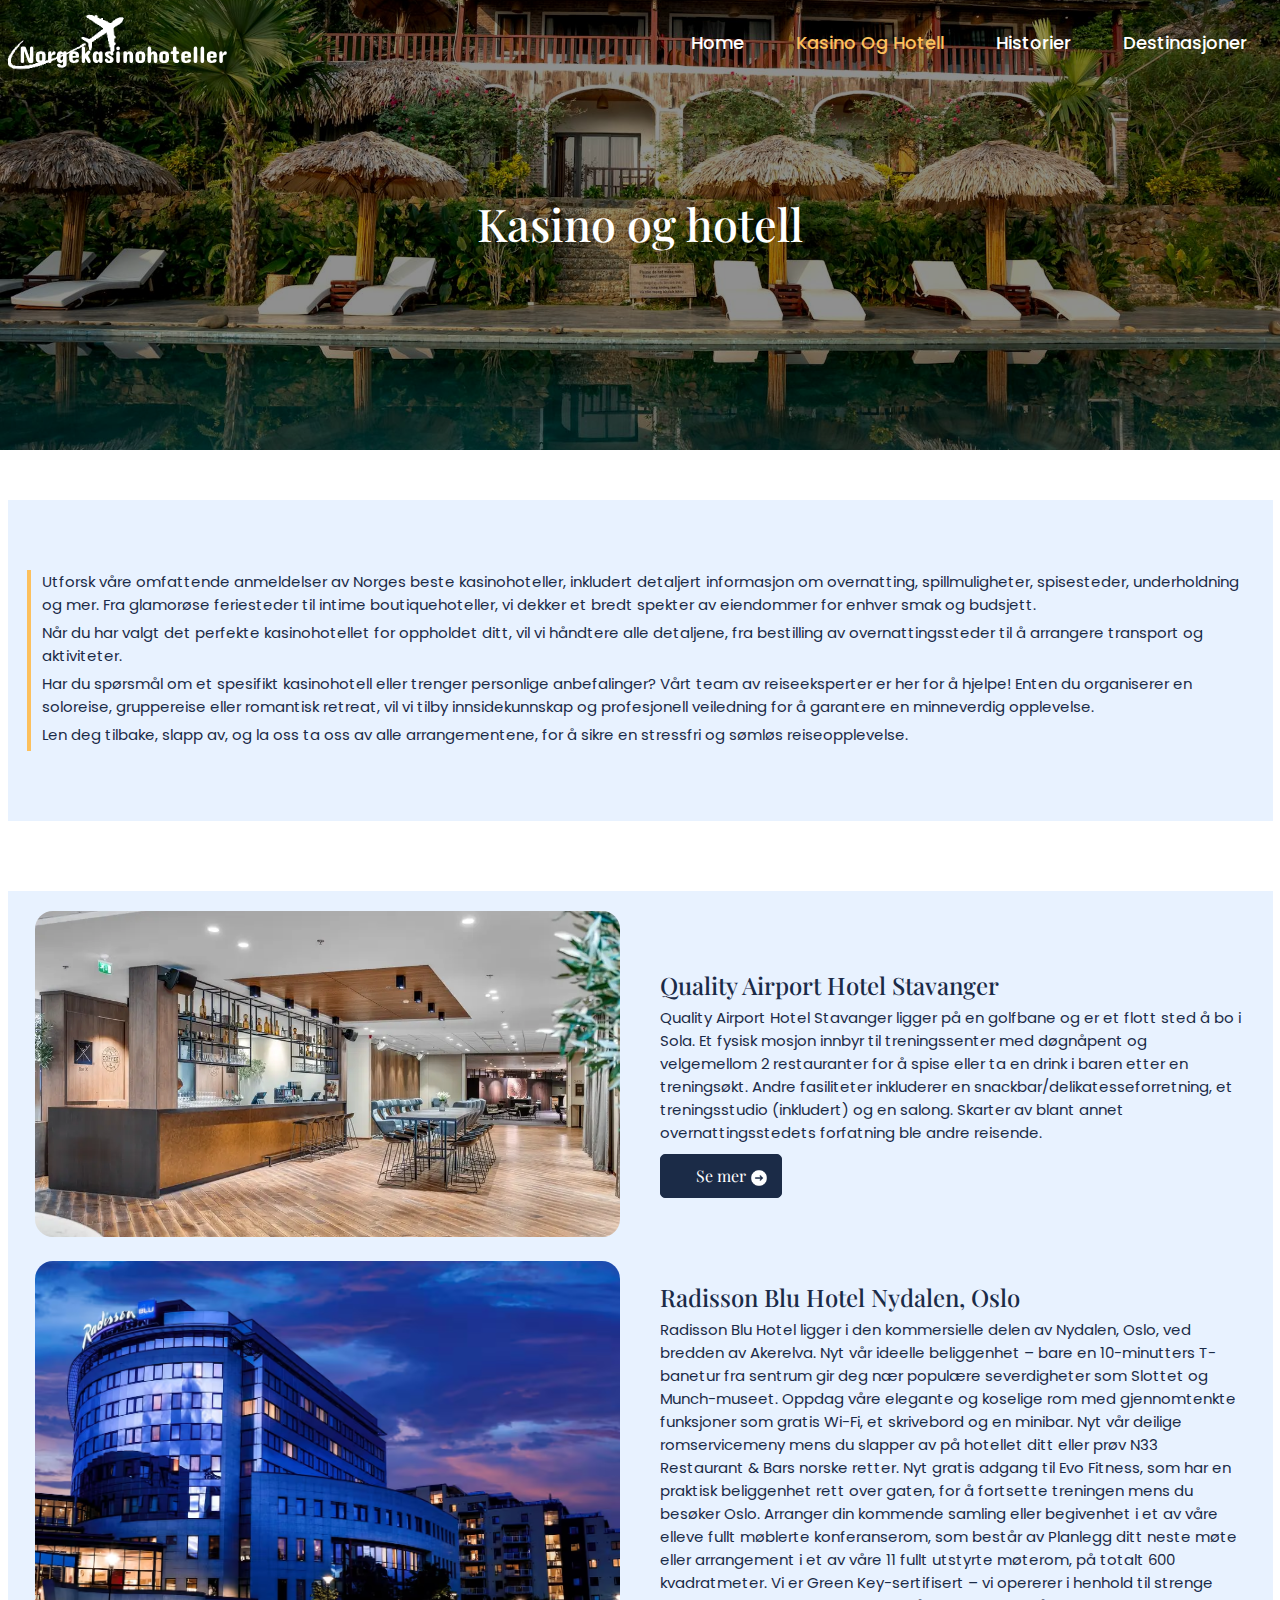
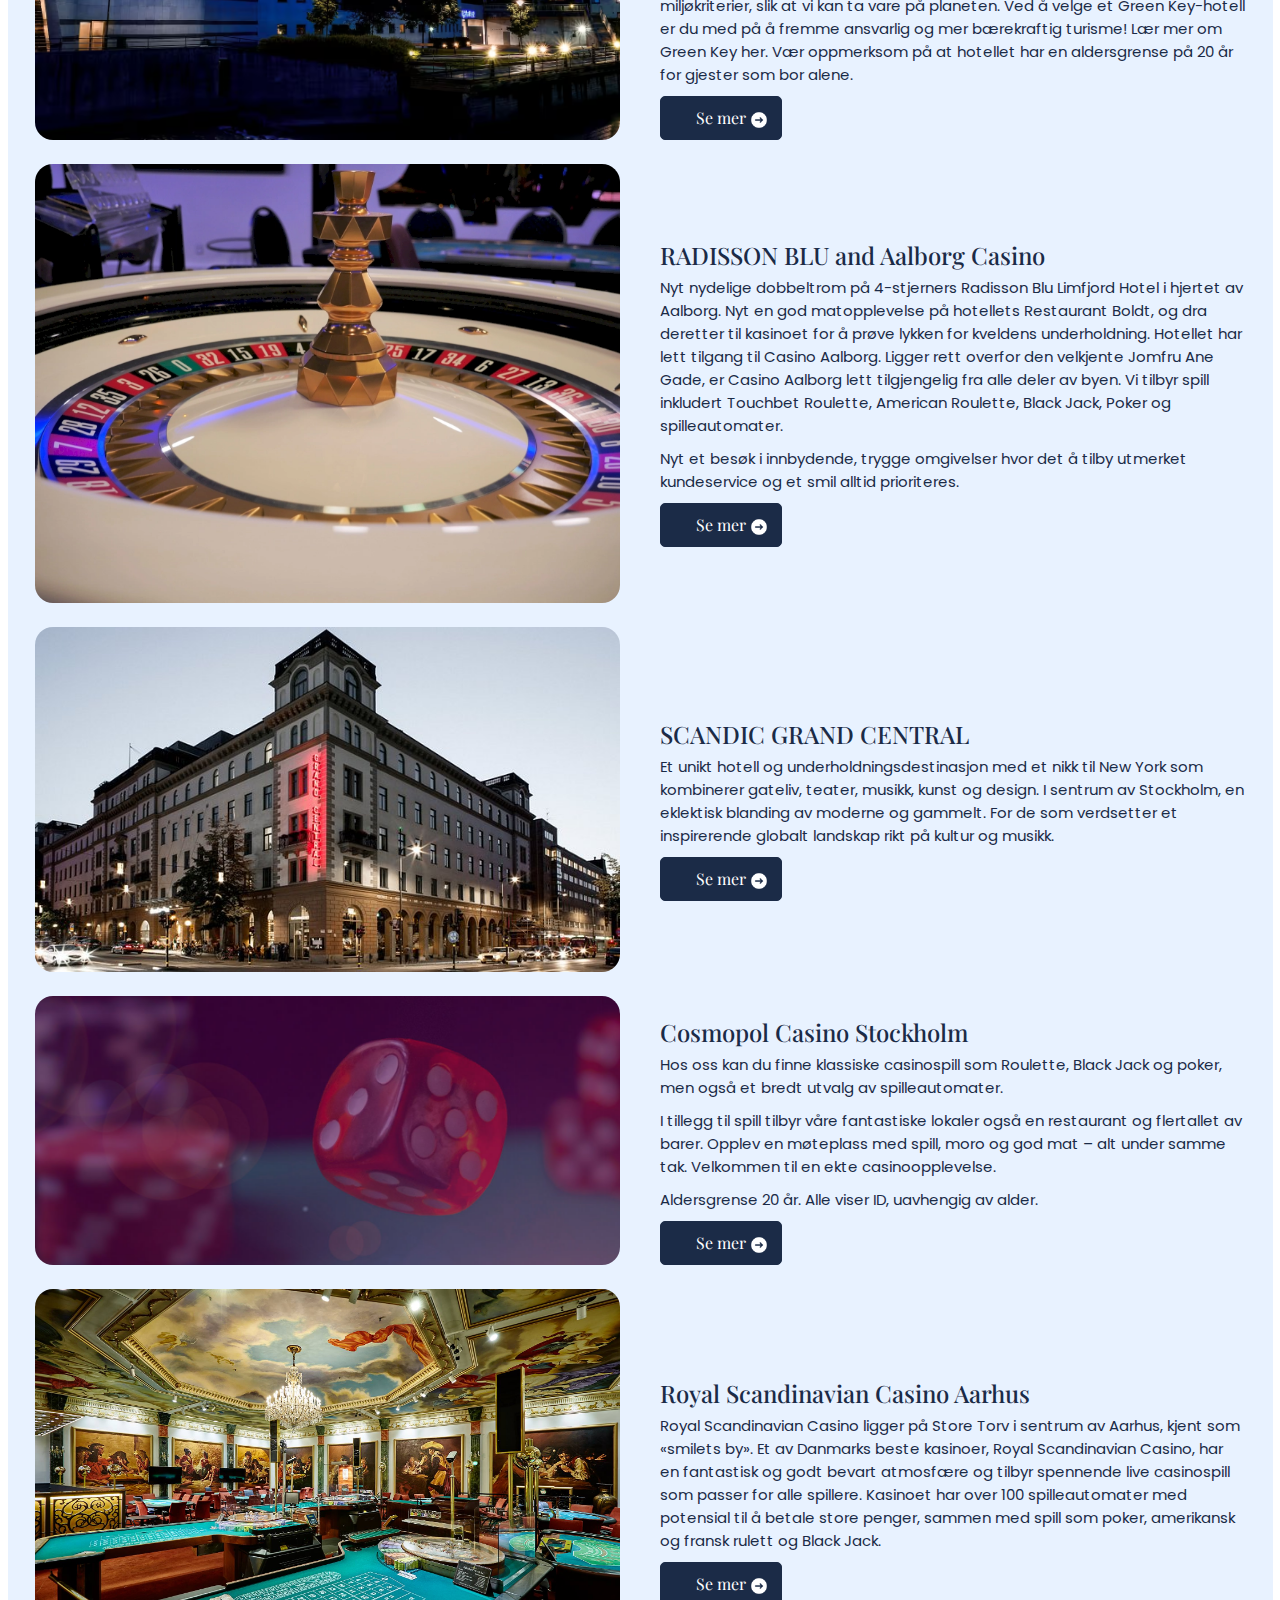
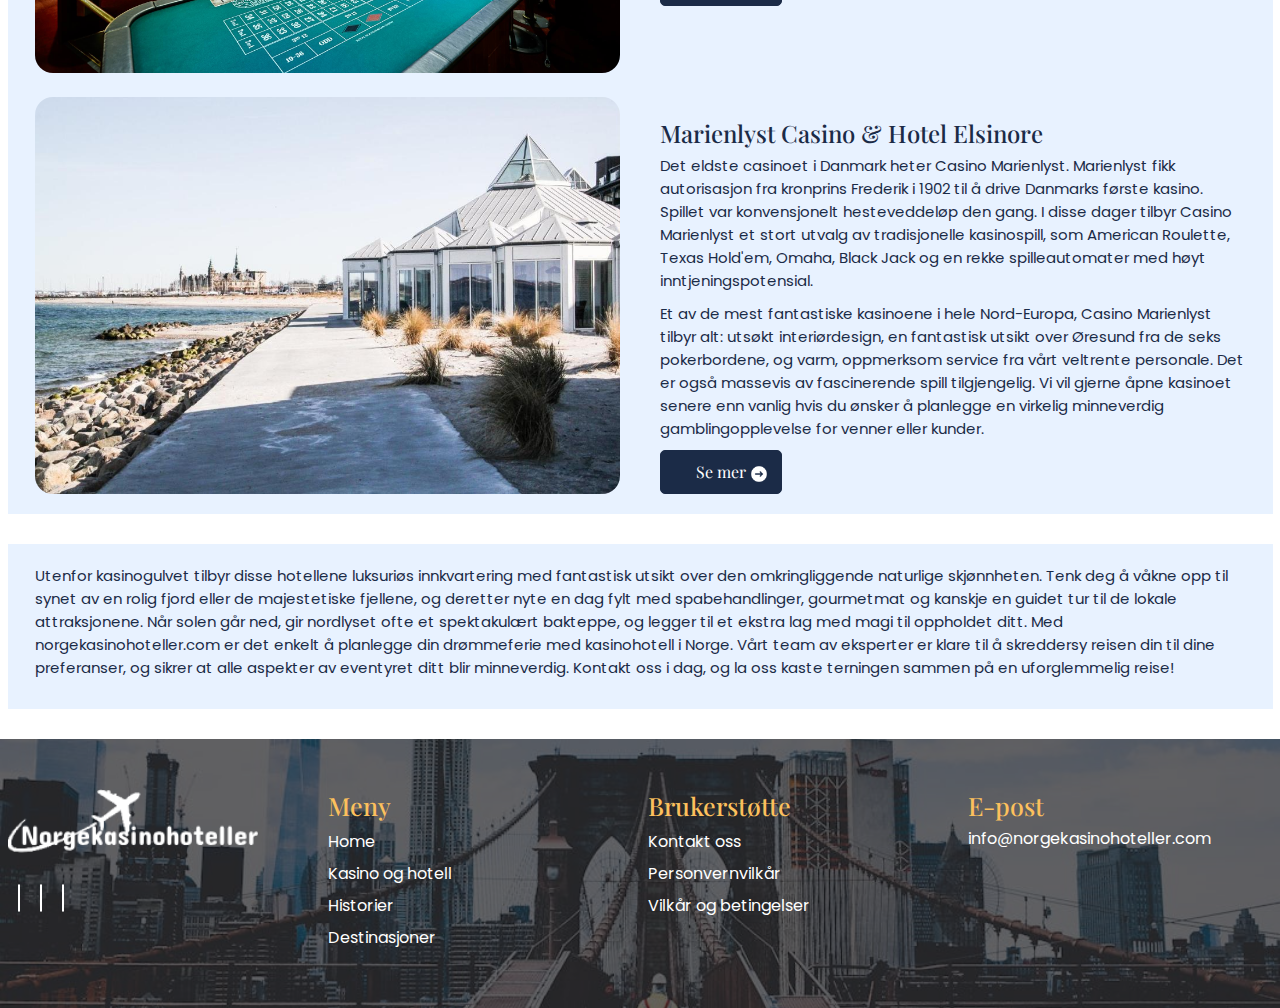
==== casino-hotel.html @ 8694ae45 "update" ====
<!doctype html>
<html lang="en">

<head>
  <meta charset="utf-8">
  <meta name="viewport" content="width=device-width, initial-scale=1">
  <link rel="stylesheet" href="https://cdnjs.cloudflare.com/ajax/libs/font-awesome/6.4.0/css/all.min.css"
    integrity="sha512-iecdLmaskl7CVkqkXNQ/ZH/XLlvWZOJyj7Yy7tcenmpD1ypASozpmT/E0iPtmFIB46ZmdtAc9eNBvH0H/ZpiBw=="
    crossorigin="anonymous" referrerpolicy="no-referrer" />
  <link href="https://fonts.googleapis.com/css2?family=Playfair+Display:ital,wght@0,400..900;1,400..900&display=swap"
    rel="stylesheet">
  <link rel="preconnect" href="https://fonts.gstatic.com" crossorigin>
  <link
    href="https://fonts.googleapis.com/css2?family=Poppins:ital,wght@0,100;0,200;0,300;0,400;0,500;0,600;0,700;0,800;0,900;1,100;1,200;1,300;1,400;1,500;1,600;1,700;1,800;1,900&display=swap"
    rel="stylesheet">
  <link rel="stylesheet" href="css/bootstrap.css">
  <link rel="stylesheet" href="css/style.css">
  <link rel="stylesheet" href="css/responsive.css">
  <link rel="icon" href="images/favicon.png" type="image/x-icon">
  <title>Kasino og hotell</title>
</head>

<body>
  <!-- site-header start -->
  <header class="site-header">
    <div class="container">

      <div class="site-logo">
        <a href="index.html"><img src="images/header-logo.png" alt="site-logo" class="desk-logo"></a>
        <a href="index.html"><img src="images/header-logo1.png" alt="header-logo1" class="sticklogo"></a>
      </div>

      <nav class="site-nav">
        <ul>
          <li><a href="index.html">Home</a></li>
          <li><a href="casino-hotel.html" class="menu active">Kasino og hotell</a></li>
          <li><a href="stories.html">Historier</a></li>
          <li><a href="destinations.html">Destinasjoner </a></li>
          <li class="closed-menu">
            <a href="#">×</a>
          </li>
        </ul>
      </nav>


      <div class="menu-toggle">
        <div class="bar-1"></div>
        <div class="bar-2"></div>
        <div class="bar-3"></div>
      </div>


    </div>
  </header>
  <!-- site header end -->

  <!-- site banner start -->
  <div class="casinohotel banner">
    <div class="container">
      <div class="row">
        <div class="col-12">
          <div class="bannertitle">
            <h1>Kasino og hotell</h1>
          </div>
        </div>
      </div>
    </div>
  </div>
  <!-- site banner end -->


  <!-- site hometext start -->
  <div class="hometext">
    <div class="container">
      <div class="row">
        <div class="col-12">
          <div class="hometext-shadow">
            <p>Utforsk våre omfattende anmeldelser av Norges beste kasinohoteller, inkludert detaljert informasjon om
              overnatting, spillmuligheter, spisesteder, underholdning og mer. Fra glamorøse feriesteder til intime
              boutiquehoteller, vi dekker et bredt spekter av eiendommer for enhver smak og budsjett. </p>
            <p class="py-2">Når du har valgt det perfekte kasinohotellet for oppholdet ditt, vil vi håndtere alle
              detaljene, fra bestilling av overnattingssteder til å arrangere transport og aktiviteter. </p>
            <p>Har du spørsmål om et spesifikt kasinohotell eller trenger personlige anbefalinger? Vårt team av
              reiseeksperter er her for å hjelpe! Enten du organiserer en soloreise, gruppereise eller romantisk
              retreat, vil vi tilby innsidekunnskap og profesjonell veiledning for å garantere en minneverdig
              opplevelse. </p>
            <p class="py-2">Len deg tilbake, slapp av, og la oss ta oss av alle arrangementene, for å sikre en stressfri
              og sømløs reiseopplevelse. </p>
          </div>
        </div>
      </div>
    </div>
  </div>
  <!-- site hometext end -->

  <!-- site casinohotel-card start -->
  <div class="casinohotel-main">
    <div class="container">
      <div class="row">
        <div class="col-lg-12 col-md-12 col-sm-12">
          <div class="casinohotel-card">
            <img src="images/casinohotelcard1.webp" alt="" class="img-fluid">
            <div class="casinohotel-inner">
              <h4>Quality Airport Hotel Stavanger</h4>
              <p>Quality Airport Hotel Stavanger ligger på en golfbane og er et flott sted å bo i Sola. Et fysisk mosjon
                innbyr til treningssenter med døgnåpent og velgemellom 2 restauranter for å spise eller ta en drink i
                baren etter en treningsøkt. Andre fasiliteter inkluderer en snackbar/delikatesseforretning, et
                treningsstudio (inkludert) og en salong. Skarter av blant annet overnattingsstedets forfatning ble andre
                reisende. </p>
              <div class="primary-btn">
                <a href="https://www.strawberry.no/hotell/norge/sola/quality-airport-hotel-stavanger/?utm_campaign=gmb-listin g&utm_medium=organic&utm_source=google "
                  target="_blank ">Se mer</a>
              </div>
            </div>

          </div>
        </div>
        <div class="col-lg-12 col-md-12 col-sm-12">
          <div class="casinohotel-card">
            <img src="images/casinohotelcard2.avif" alt="casinohotelcard2" class="img-fluid">
            <div class="casinohotel-inner">
              <h4>Radisson Blu Hotel Nydalen, Oslo</h4>
              <p>Radisson Blu Hotel ligger i den kommersielle delen av Nydalen, Oslo, ved bredden av Akerelva. Nyt vår
                ideelle beliggenhet – bare en 10-minutters T-banetur fra sentrum gir deg nær populære severdigheter som
                Slottet og Munch-museet.
                Oppdag våre elegante og koselige rom med gjennomtenkte funksjoner som gratis Wi-Fi, et skrivebord og en
                minibar. Nyt vår deilige romservicemeny mens du slapper av på hotellet ditt eller prøv N33 Restaurant &
                Bars norske retter. Nyt gratis adgang til Evo Fitness, som har en praktisk beliggenhet rett over gaten,
                for å fortsette treningen mens du besøker Oslo. Arranger din kommende samling eller begivenhet i et av
                våre elleve fullt møblerte konferanserom, som består av
                Planlegg ditt neste møte eller arrangement i et av våre 11 fullt utstyrte møterom, på totalt 600
                kvadratmeter.

                Vi er Green Key-sertifisert – vi opererer i henhold til strenge miljøkriterier, slik at vi kan ta vare
                på planeten. Ved å velge et Green Key-hotell er du med på å fremme ansvarlig og mer bærekraftig turisme!
                Lær mer om Green Key her.
                Vær oppmerksom på at hotellet har en aldersgrense på 20 år for gjester som bor alene. </p>

              <div class="primary-btn">
                <a href="https://www.radissonhotels.com/en-us/hotels/radisson-blu-oslo-nydalen?cid=a%3Ase+b%3Agmb+c%3 Aemea+i%3Alocal+e%3Ardb+d%3Anob+h%3ANOOSLNYL "
                  target="_blank ">Se mer</a>
              </div>
            </div>

          </div>
        </div>
        <div class="col-lg-12 col-md-12 col-sm-12">
          <div class="casinohotel-card">
            <img src="images/casinohotelcard3.webp" alt="casinohotelcard3" class="img-fluid">
            <div class="casinohotel-inner">
              <h4>RADISSON BLU and Aalborg Casino
              </h4>
              <p>Nyt nydelige dobbeltrom på 4-stjerners Radisson Blu Limfjord Hotel i hjertet av Aalborg. Nyt en god
                matopplevelse på hotellets Restaurant Boldt, og dra deretter til kasinoet for å prøve lykken for
                kveldens underholdning. Hotellet har lett tilgang til Casino Aalborg. Ligger rett overfor den velkjente
                Jomfru Ane Gade, er Casino Aalborg lett tilgjengelig fra alle deler av byen. Vi tilbyr spill inkludert
                Touchbet Roulette, American Roulette, Black Jack, Poker og spilleautomater. </p>
              <p>Nyt et besøk i innbydende, trygge omgivelser hvor det å tilby utmerket kundeservice og et smil alltid
                prioriteres. </p>
              <div class="primary-btn">
                <a href="https://casino-aalborg.dk/ " target="_blank ">Se mer</a>
              </div>
            </div>

          </div>
        </div>
        <div class="col-lg-12 col-md-12 col-sm-12">
          <div class="casinohotel-card">
            <img src="images/casinohotelcard4.jpg" alt="casinohotelcard4" class="img-fluid">
            <div class="casinohotel-inner">
              <h4>SCANDIC GRAND CENTRAL
              </h4>
              <p>Et unikt hotell og underholdningsdestinasjon med et nikk til New York som kombinerer gateliv, teater,
                musikk, kunst og design. I sentrum av Stockholm, en eklektisk blanding av moderne og gammelt. For de som
                verdsetter et inspirerende globalt landskap rikt på kultur og musikk.
              </p>

              <div class="primary-btn">
                <a href="https://www.scandichotels.com/hotels/sweden/stockholm/scandic-grand-central 
                " target="_blank ">Se mer</a>
              </div>
            </div>

          </div>
        </div>
        <div class="col-lg-12 col-md-12 col-sm-12">
          <div class="casinohotel-card">
            <img src="images/casinohotelcard5.jpg" alt="casinohotelcard5" class="img-fluid">
            <div class="casinohotel-inner">
              <h4>Cosmopol Casino Stockholm
              </h4>
              <p>Hos oss kan du finne klassiske casinospill som Roulette, Black Jack og poker, men også et bredt utvalg
                av spilleautomater. </p>
              <p>I tillegg til spill tilbyr våre fantastiske lokaler også en restaurant og flertallet av barer. Opplev
                en møteplass med spill, moro og god mat – alt under samme tak. Velkommen til en ekte casinoopplevelse.
              </p>
              <p>Aldersgrense 20 år. Alle viser ID, uavhengig av alder.
              </p>
              <div class="primary-btn">
                <a href="https://casinocosmopol.se/ 
 
                " target="_blank ">Se mer</a>
              </div>
            </div>

          </div>
        </div>
        <div class="col-lg-12 col-md-12 col-sm-12">
          <div class="casinohotel-card">
            <img src="images/casinohotelcard6.jpg" alt="casinohotelcard6" class="img-fluid">
            <div class="casinohotel-inner">
              <h4>Royal Scandinavian Casino Aarhus
              </h4>
              <p>Royal Scandinavian Casino ligger på Store Torv i sentrum av Aarhus, kjent som «smilets by». Et av
                Danmarks beste kasinoer, Royal Scandinavian Casino, har en fantastisk og godt bevart atmosfære og tilbyr
                spennende live casinospill som passer for alle spillere. Kasinoet har over 100 spilleautomater med
                potensial til å betale store penger, sammen med spill som poker, amerikansk og fransk rulett og Black
                Jack. </p>

              <div class="primary-btn">
                <a href="https://hotelroyal.dk/facilities/?lang=en 
                " target="_blank ">Se mer</a>
              </div>
            </div>

          </div>
        </div>
        <div class="col-lg-12 col-md-12 col-sm-12">
          <div class="casinohotel-card">
            <img src="images/casinohotelcard7.jpg" alt="casinohotelcard7" class="img-fluid">
            <div class="casinohotel-inner">
              <h4>Marienlyst Casino & Hotel Elsinore
              </h4>
              <p>Det eldste casinoet i Danmark heter Casino Marienlyst. Marienlyst fikk autorisasjon fra kronprins
                Frederik i 1902 til å drive Danmarks første kasino. Spillet var konvensjonelt hesteveddeløp den gang. I
                disse dager tilbyr Casino Marienlyst et stort utvalg av tradisjonelle kasinospill, som American
                Roulette, Texas Hold'em, Omaha, Black Jack og en rekke spilleautomater med høyt inntjeningspotensial.
              </p>
              <p>Et av de mest fantastiske kasinoene i hele Nord-Europa, Casino Marienlyst tilbyr alt: utsøkt
                interiørdesign, en fantastisk utsikt over Øresund fra de seks pokerbordene, og varm, oppmerksom service
                fra vårt veltrente personale. Det er også massevis av fascinerende spill tilgjengelig. Vi vil gjerne
                åpne kasinoet senere enn vanlig hvis du ønsker å planlegge en virkelig minneverdig gamblingopplevelse
                for venner eller kunder.
              </p>
              <div class="primary-btn">
                <a href="https://casinomarienlyst.dk/#anchor-packages " target="_blank ">Se mer</a>
              </div>
            </div>

          </div>
        </div>
      </div>
      <div class="row my-5">
        <p>Utenfor kasinogulvet tilbyr disse hotellene luksuriøs innkvartering med fantastisk utsikt over den
          omkringliggende naturlige skjønnheten. Tenk deg å våkne opp til synet av en rolig fjord eller de majestetiske
          fjellene, og deretter nyte en dag fylt med spabehandlinger, gourmetmat og kanskje en guidet tur til de lokale
          attraksjonene. Når solen går ned, gir nordlyset ofte et spektakulært bakteppe, og legger til et ekstra lag med
          magi til oppholdet ditt. Med norgekasinohoteller.com er det enkelt å planlegge din drømmeferie med
          kasinohotell i Norge. Vårt team av eksperter er klare til å skreddersy reisen din til dine preferanser, og
          sikrer at alle aspekter av eventyret ditt blir minneverdig. Kontakt oss i dag, og la oss kaste terningen
          sammen på en uforglemmelig reise! </p>
      </div>
    </div>
  </div>
  <!-- site casinohotel-card end -->


  <!-- site footer start -->
  <div class="footer">
    <div class="container">
      <div class="row">
        <div class="col-lg-3 col-md-3 col-sm-12">
          <div class="footer-logo">
            <a href="index.html"><img src="images/footer-logo.png" alt="footerlogo" class="img-fluid"></a>
          </div>
          <div class="social-signals">
            <i class="fa-brands fa-facebook-f"></i>
            <i class="fa-brands fa-instagram"></i>
            <i class="fa-brands fa-twitter"></i>
          </div>
        </div>
        <div class="col-lg-3 col-md-3 col-sm-12">
          <div class="footer-links">
            <h3>Meny</h3>
            <ul>
              <li><a href="index.html">Home</a></li>
              <li><a href="casino-hotel.html">Kasino og hotell</a></li>
              <li><a href="stories.html">Historier</a></li>
              <li><a href="destinations.html">Destinasjoner </a></li>
            </ul>
          </div>
        </div>
        <div class="col-lg-3 col-md-3 col-sm-12">
          <div class="footer-links">
            <h3>Brukerstøtte</h3>
            <ul>
              <li><a href="contact-us.html">Kontakt oss</a></li>
              <li><a href="privacy-policy.html">Personvernvilkår</a></li>
              <li><a href="terms-conditions.html">Vilkår og betingelser</a></li>
            </ul>
          </div>
        </div>
        <div class="col-lg-3 col-md-3 col-sm-12">
          <div class="footer-adresse">
            <h3>E-post</h3>
            <div class="footer-mails">
              <div class="mails-names">
                <i aria-hidden="true" class="fas fa-envelope"></i><a href="mailto:norgekasinohoteller.com">
                  info@norgekasinohoteller.com</a>
              </div>
            </div>
          </div>
        </div>
      </div>
    </div>
  </div>
  <!-- site footer end -->

  <script src="js/bootstrap.js"></script>
  <script src="js/jquery.js"></script>
  <script src="js/owl.carousel.js"></script>


  <script>
    $(document).ready(function () {
      $(".menu-toggle").click(function () {
        $("body").addClass("toggle");
      });
    });

    $(document).ready(function () {
      $(".closed-menu").click(function () {
        $("body").removeClass("toggle");
      });
    });
  </script>

  <script>
    $(document).ready(function () {
      $(window).scroll(function () {
        var header = $("header");
        header.toggleClass("sticky", $(window).scrollTop() > 0);
      });
    });
  </script>




</body>

</html>
---- css/style.css ----
/*global start*/
li {
  list-style: none;
}

a,
button {
  font-family: "Poppins", sans-serif;
}

.primary-btn a {
  background: #1b2b47;
  display: inline-block;
  padding: 9px 35px;
  color: #fff;
  font-size: 16px;
  font-family: "Playfair Display";
  border-radius: 5px;
  border: 1px solid #1b2b47;
  position: relative;
}
.primary-btn a:hover {
  background-color: transparent;
  color: #1b2b47;
  font-weight: 500;
  filter: brightness(0) saturate(100%) invert(16%) sepia(19%) saturate(1427%) hue-rotate(179deg) brightness(95%) contrast(98%);
}
.primary-btn a::before {
  content: "";
  position: absolute;
  background: url(../images/arrow-right.png);
  background-repeat: no-repeat;
  background-size: cover;
  background-position: center;
  filter: invert(1);
  height: 20px;
  width: 20px;
  left: auto;
  right: 12px;
  top: 13px;
}

.banner {
  height: 450px;
  background-repeat: no-repeat;
  background-position: center;
  background-size: cover;
  object-fit: cover;
}

.banner::after {
  content: "";
  position: absolute;
  inset: 0;
  background: rgba(0, 0, 0, 0.44);
  z-index: 0;
  height: 450px;
}

.bannertitle {
  z-index: 1;
  position: absolute;
  transform: translate(-50%, -50%);
  left: 50%;
  top: 50%;
  text-align: center;
}

p {
  font-size: 15px;
  font-weight: 400;
  line-height: normal;
  color: #1b2b47;
  font-family: "Poppins", sans-serif;
}

h1 {
  font-size: 45px;
  font-weight: 500;
  color: #fff;
  font-family: "Playfair Display";
}
@media screen and (max-width: 992px) {
  h1 {
    font-size: 35px;
  }
}
@media screen and (max-width: 768px) {
  h1 {
    font-size: 27px;
  }
}
@media screen and (max-width: 575px) {
  h1 {
    font-size: 25px;
  }
}

h2 {
  font-size: 35px;
  line-height: normal;
  font-weight: 500;
  font-family: "Playfair Display";
}

h3 {
  font-size: 28px;
  line-height: normal;
  font-weight: 500;
  font-family: "Playfair Display";
}
@media screen and (max-width: 575px) {
  h3 {
    font-size: 21px;
  }
}

h4 {
  font-size: 24px;
  line-height: normal;
  font-weight: 500;
  font-family: "Playfair Display";
  color: #1b2b47;
}

* {
  box-sizing: border-box;
}

body {
  margin: 0;
  padding: 0;
  overflow-x: hidden;
  font-size: 1.6rem;
  font-family: "Roboto Slab", serif;
}

ul {
  margin: 0;
  padding: 0;
  list-style-type: none;
}

li {
  font-family: "Poppins";
}

img {
  width: 100%;
}

a {
  text-decoration: none;
  color: inherit;
}

a:focus {
  color: inherit;
}

html {
  font-size: 62.5%;
}

.container {
  max-width: 1280px;
  margin: 0 auto;
  width: 100%;
}

/*global end*/
/*header start*/
header.site-header {
  background: transparent;
  font-size: 18px;
  padding: 14px 0;
  font-weight: 700;
  text-transform: capitalize;
  color: #000000;
  position: absolute;
  top: 0;
  left: 0;
  right: 0;
  z-index: 999;
  width: 100%;
  transition: 0.3s;
}

header.site-header.sticky {
  background: white;
  padding: 10px 0;
  position: fixed;
}

.site-header .site-nav ul li a.active {
  color: #fcc05d;
}

.site-logo img {
  width: 100%;
  max-width: 300px;
}

img.sticklogo {
  display: none;
}

.sticky img.sticklogo {
  display: block !important;
}

.sticky img.desk-logo {
  display: none;
}

.site-nav a {
  padding: 8px 26px !important;
  display: inline-block;
  font-weight: 500;
  color: #fff;
}
.site-nav a:hover {
  color: #fcc05d;
}

.sticky .site-nav a {
  color: #1b2b47;
}

.site-header {
  padding: 10px 0;
}

.site-header .container {
  display: flex;
  justify-content: start;
  align-items: center;
}

.headerflex {
  display: flex;
  justify-content: start;
  align-items: center;
  gap: 70px;
}

nav.site-nav {
  max-width: 100%;
  margin-left: auto;
}

.site-nav ul {
  display: flex;
  align-items: center;
}

.closed-menu {
  display: none;
}

.menu-toggle {
  display: none !important;
}

/*header end*/
/*footer-css-start*/
.footer {
  background: url(../images/footerbg.jpg);
  background-repeat: no-repeat;
  background-size: cover;
  background-position: center;
  position: relative;
  z-index: 2;
  padding: 50px 0;
}
.footer::after {
  position: absolute;
  inset: 0;
  background: rgba(30, 33, 36, 0.69);
  content: "";
  z-index: -1;
}
.footer-logo img {
  max-width: 250px;
}
.footer-links h2 {
  color: #fcc05d;
}
.footer-links h3 {
  color: #fcc05d;
  font-size: 25px;
}
.footer-links li {
  margin: 8px 0;
}
.footer-links a {
  color: #fff;
}
.footer-links a:hover {
  color: #fcc05d;
}
.footer-adresse h2 {
  color: #fcc05d;
}
.footer-adresse h3 {
  color: #fcc05d;
  font-size: 25px;
}
.footer-adresse p {
  color: #fcc05d;
}
.footer-mails a,
.footer-mails i {
  color: #fff;
}

.social-signals {
  padding: 25px 0;
}
.social-signals i {
  color: #fff;
  font-size: 24px;
  text-align: center;
  line-height: 40px;
  margin: 0 10px;
  border: 1px solid #fff;
  border-radius: 30px;
  height: 40px;
  width: 40px;
  transition: 0.3s linear;
}
.social-signals i:hover {
  transform: translateY(-10px);
  color: #fcc05d;
}

/*footer-css-end*/
/*cookie start*/
.cookie-alert {
  position: fixed;
  bottom: 0;
  right: 0;
  width: 100%;
  margin: 0 !important;
  z-index: 999;
  opacity: 0;
  transform: translateY(100%);
  transition: all 500ms ease-out;
  left: 0;
}

.cookie-alert.show {
  opacity: 1;
  transform: translateY(0%);
  transition-delay: 1000ms;
}

a.btn.btn-primary.accept-cookies {
  background: #1b2b47;
  padding: 6px 22px;
  font-size: 20px;
  border: 1px solid #1b2b47;
  color: #fff;
}
a.btn.btn-primary.accept-cookies:hover {
  background-color: transparent;
  color: #1b2b47;
}

/*cookie end*/
/*Contact-css-start*/
.contactbanner.banner {
  background-image: url(../images/contactbanner.webp);
  position: relative;
}
.contactbanner.banner::after {
  display: none;
}

.contacttext {
  padding: 50px 0;
}
.contacttext span {
  color: #fcc05d;
  font-size: 19px;
  font-weight: 600;
}

/*Contact-css-end*/
/*privacy-policy start*/
.privacy__section.banner {
  background-image: url(../images/privacybanner.webp);
  text-align: center;
  position: relative;
}

.privacy-policy {
  padding: 40px 0;
}
.privacy-policy .content-wrap li {
  font-size: 15px;
  font-weight: 400;
  line-height: normal;
  color: #0C0B0B;
}

.terms {
  padding: 40px 0;
}
.terms .content-wrap li {
  font-size: 16px;
  font-weight: 400;
  line-height: normal;
  color: #0C0B0B;
}

.content-wrap h4 {
  color: #fcc05d;
  font-size: 25px;
  margin-bottom: 0;
}
.content-wrap p {
  font-size: 15px;
  padding-bottom: 15px;
}

/*privacy-policy end*/
/*terms-conditon start*/
.terms__section.banner {
  background-image: url(../images/termsbanner.webp);
  text-align: center;
  position: relative;
}

/*terms-conditon-end/


/*homebanner-css-start*/
.homebanner.banner {
  background-image: url(../images/homebanner.png);
  height: 650px;
  position: relative;
}
.homebanner.banner::after {
  content: none;
}
.homebanner.banner h1 {
  color: #1b2b47;
}

.hometext {
  background-color: #fff;
  padding: 50px 0;
}
.hometext-shadow {
  background-color: rgba(64, 146, 255, 0.1215686275);
  padding: 70px 34px;
}
.hometext-shadow p {
  position: relative;
  margin-bottom: 0;
}
.hometext-shadow p::before {
  position: absolute;
  content: "";
  width: 4px;
  height: 100%;
  background-color: #fcc05d;
  left: -15px;
  right: auto;
  bottom: 0;
}

.homecontent {
  padding: 50px 0 100px 0;
}
.homecontent-picture {
  position: relative;
}
.homecontent-picture img {
  height: 500px;
  border-radius: 30px;
  object-fit: cover;
}
.homecontent-para {
  display: flex;
  flex-direction: column;
  justify-content: center;
  height: 100%;
  margin-right: 45px;
}

img.img-fluid.aeroplane {
  max-width: 150px;
  max-height: 150px;
  width: 100%;
  position: absolute;
  left: -90px;
  top: 6%;
}

/*homebanner-css-end*/
/*casinohotel-css-start*/
.casinohotel.banner {
  background-image: url(../images/casinhotel-banner.jpg);
  position: relative;
}
.casinohotel.banner h1 {
  color: #fff;
}

.casinohotel {
  position: relative;
}
.casinohotel-card {
  display: grid;
  grid-template-columns: 1fr 1fr;
  gap: 40px;
  place-items: center;
  width: 100%;
}
.casinohotel-card img {
  border-radius: 18px;
  height: 100%;
  object-fit: cover;
}
.casinohotel-card h4 {
  padding: 20px 0 0 0;
}

.casinohotel-main .row {
  background: rgba(64, 146, 255, 0.1215686275);
  row-gap: 24px;
  padding: 20px;
  margin: 20px 0;
}

/*casinohotel-css-end*/
/*stories-css-start*/
.storiesbanner.banner {
  background-image: url(../images/storiesbanner.jpg);
  position: relative;
}
.storiesbanner.banner h1 {
  color: #fff;
}

section.cuisine__main {
  padding: 0 0 50px 0;
}

.cuisine__main .row.cuisine {
  row-gap: 40px;
}

.row.cuisine {
  margin: 30px 0;
}
.row.cuisine:last-of-type {
  margin-bottom: 0;
}

.row.space {
  padding-top: 20px;
}

.cuisine__text {
  padding: 50px 0;
  text-align: justify;
}
.cuisine__picture {
  position: relative;
}
.cuisine__picture img {
  height: 416px;
  object-fit: cover;
}
.cuisine__picture::after {
  position: absolute;
  inset: 0;
  background: rgba(0, 0, 0, 0.71);
  height: 100%;
  width: 100%;
  content: "";
}
.cuisine__body {
  position: relative;
  overflow: hidden;
}
.cuisine__part {
  position: absolute;
  width: 100%;
  inset: 0;
  display: flex;
  flex-direction: column;
  justify-content: center;
  height: 100%;
  padding-left: 20px;
}
.cuisine__part p {
  color: #fff;
  margin: 20px 0;
  width: 100%;
  font-size: 15px;
}
.cuisine__part h3 {
  font-weight: 600;
}
.cuisine__part h4 {
  color: #fcc05d;
  font-size: 25px;
  margin-bottom: 0;
}

.row.cuisine-space {
  margin-top: 30px;
}

.cuisine__body {
  transition: all 0.3s linear;
}

.cuisine__body:hover .cuisine__picture img {
  transform: scale(1.5);
}

.cuisine__picture img {
  height: 416px;
  object-fit: cover;
  transition: all 0.3s linear;
}

.cuisine__picture {
  overflow: hidden;
}

.culture-picture img {
  height: 670px;
  object-fit: cover;
}
.culture-text {
  display: flex;
  flex-direction: column;
  justify-content: center;
  height: 100%;
}
.culture-text p {
  border-bottom: 1px solid #cfcbcb;
}

/*stories-css-end*/
/*destination-css-start*/
.destinationbanner.banner {
  background-image: url(../images/destinationbanner.avif);
  position: relative;
}
.destinationbanner.banner h1 {
  color: #fff;
}

/*destination-css-end*/


/*# sourceMappingURL=style.css.map */
---- css/responsive.css ----
li {
  list-style: none;
}

a,
button {
  font-family: "Poppins", sans-serif;
}

.primary-btn a {
  background: #1b2b47;
  display: inline-block;
  padding: 9px 35px;
  color: #fff;
  font-size: 16px;
  font-family: "Playfair Display";
  border-radius: 5px;
  border: 1px solid #1b2b47;
  position: relative;
}
.primary-btn a:hover {
  background-color: transparent;
  color: #1b2b47;
  font-weight: 500;
  filter: brightness(0) saturate(100%) invert(16%) sepia(19%) saturate(1427%) hue-rotate(179deg) brightness(95%) contrast(98%);
}
.primary-btn a::before {
  content: "";
  position: absolute;
  background: url(../images/arrow-right.png);
  background-repeat: no-repeat;
  background-size: cover;
  background-position: center;
  filter: invert(1);
  height: 20px;
  width: 20px;
  left: auto;
  right: 12px;
  top: 13px;
}

.banner {
  height: 450px;
  background-repeat: no-repeat;
  background-position: center;
  background-size: cover;
  object-fit: cover;
}

.banner::after {
  content: "";
  position: absolute;
  inset: 0;
  background: rgba(0, 0, 0, 0.44);
  z-index: 0;
  height: 450px;
}

.bannertitle {
  z-index: 1;
  position: absolute;
  transform: translate(-50%, -50%);
  left: 50%;
  top: 50%;
  text-align: center;
}

p {
  font-size: 15px;
  font-weight: 400;
  line-height: normal;
  color: #1b2b47;
  font-family: "Poppins", sans-serif;
}

h1 {
  font-size: 45px;
  font-weight: 500;
  color: #fff;
  font-family: "Playfair Display";
}
@media screen and (max-width: 992px) {
  h1 {
    font-size: 35px;
  }
}
@media screen and (max-width: 768px) {
  h1 {
    font-size: 27px;
  }
}
@media screen and (max-width: 575px) {
  h1 {
    font-size: 25px;
  }
}

h2 {
  font-size: 35px;
  line-height: normal;
  font-weight: 500;
  font-family: "Playfair Display";
}

h3 {
  font-size: 28px;
  line-height: normal;
  font-weight: 500;
  font-family: "Playfair Display";
}
@media screen and (max-width: 575px) {
  h3 {
    font-size: 21px;
  }
}

h4 {
  font-size: 24px;
  line-height: normal;
  font-weight: 500;
  font-family: "Playfair Display";
  color: #1b2b47;
}

/*media queries start*/
@media screen and (max-width: 1199px) {
  .container {
    padding: 0 20px;
  }
  .site-logo img {
    max-width: 180px;
  }
  .site-nav a {
    display: inline-block;
  }
  .site-nav li {
    font-size: 16px;
  }
}
@media screen and (max-width: 1024px) {
  .site-nav a {
    display: inline-block;
    padding: 8px 9px;
  }
  .site-nav li {
    font-size: 15px;
  }
}
@media screen and (max-width: 991px) {
  /*header start*/
  .site-nav {
    position: fixed;
    top: 0;
    left: 0;
    right: 0;
    bottom: 0;
    width: 300px;
    background: #1b2b47;
    transition: 0.4s cubic-bezier(0, 0, 0.13, 0.61);
    transform: translateX(-100%);
  }
  .sticky .site-nav {
    background: #ffffff;
    max-width: unset;
    margin: unset;
  }
  .site-nav ul {
    display: block;
    padding: 75px 60px 0;
    display: inline-block !important;
  }
  .menu-toggle {
    display: block !important;
    cursor: pointer;
  }
  .closed-menu {
    font-size: 40px;
    color: #fff;
    position: absolute;
    top: -5px;
    right: 15px;
    display: inline-block;
  }
  .closed-menu a:hover {
    color: #fff;
  }
  .closed-menu {
    display: block;
  }
  .toggle .site-nav {
    transform: translateX(0);
  }
  .closed-menu {
    display: block;
  }
  .site-header {
    padding: 20px 0;
    background-color: transparent;
    position: fixed;
    top: 0;
    left: 0;
    right: 0;
    width: 100%;
    z-index: 9999999;
    transition: all 0.5s linear;
  }
  .site-header .container {
    display: flex;
    flex-wrap: wrap;
    justify-content: space-between;
    align-items: center;
  }
  .site-logo img {
    max-width: 20rem;
  }
  .site-nav ul {
    display: block !important;
    flex-wrap: wrap;
    padding: 20px;
  }
  .site-nav li a {
    font-size: 17px;
    display: inline-block;
    padding: 0.8rem 2rem;
    text-transform: capitalize;
    color: #fff;
    position: relative;
    white-space: nowrap;
  }
  .site-nav li a:hover::after {
    width: 100%;
    transition: all 0.3s linear;
  }
  .site-nav .closed-menu a {
    font-size: 45px;
  }
  .menu-toggle .bar-1,
  .bar-2,
  .bar-3 {
    width: 2.5rem;
    height: 2px;
    background-color: #fcc05d;
    margin: 0.6rem 0;
    transition: all 0.3s linear;
    display: block;
  }
  ul.dropdown-content {
    position: absolute;
    width: 250px;
    background: transparent;
    top: 100%;
    left: 0;
    background: #fff;
    display: none;
  }
  .dropdown:hover .dropdown-content {
    display: block;
  }
  .bar-2 {
    width: 30px;
  }
  .bd-header-top__meta span {
    display: block;
    color: #fff;
    font-size: 16px;
    line-height: 32px;
    font-weight: 400;
  }
  .bd-header-top__meta a {
    display: block;
    color: #fff;
    font-size: 16px;
    line-height: 32px;
    font-weight: 600;
    opacity: 0.7;
  }
  nav.site-nav {
    max-width: unset;
    margin: unset;
  }
  .homecontent {
    padding: 50px 0;
  }
  img.img-fluid.aeroplane {
    left: 81%;
    top: 80%;
  }
  .homecontent-para {
    margin-right: 0;
  }
  .casinohotel-card {
    display: grid;
    grid-template-columns: 1fr;
    gap: 0;
    place-items: center;
    width: 100%;
  }
}
@media screen and (max-width: 767px) {
  img.img-fluid.aeroplane {
    left: 77%;
    top: 85%;
  }
  img.img-fluid.aeroplane {
    left: 36%;
    top: 67%;
  }
}
@media screen and (max-width: 575px) {
  .site-nav {
    width: 100%;
  }
  .casinohotel-main .row {
    padding: 0;
    margin: 0;
  }
  .bannertitle {
    width: 100%;
  }
  .hometext-shadow p::before {
    display: none;
  }
  .hometext-shadow {
    padding: 70px 15px;
  }
  .homecontent-para p {
    text-align: justify;
  }
}


/*# sourceMappingURL=responsive.css.map */
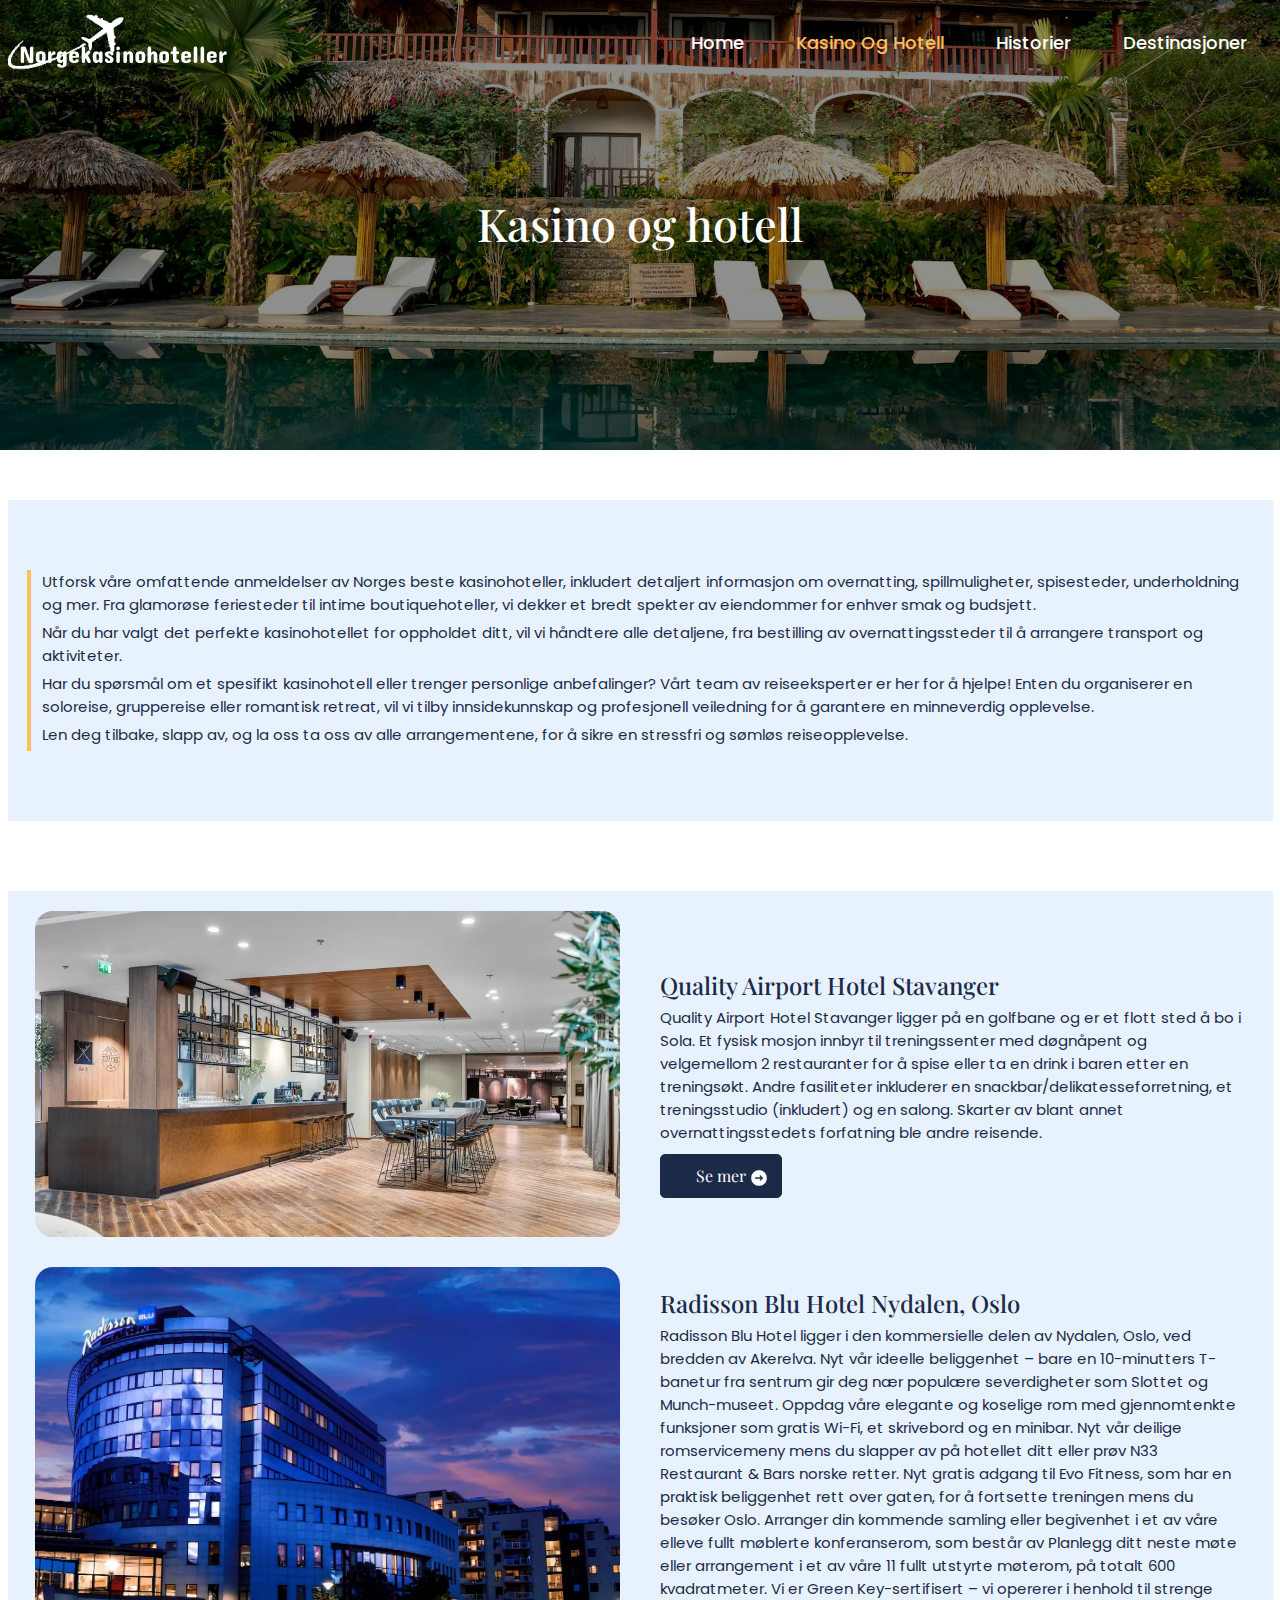
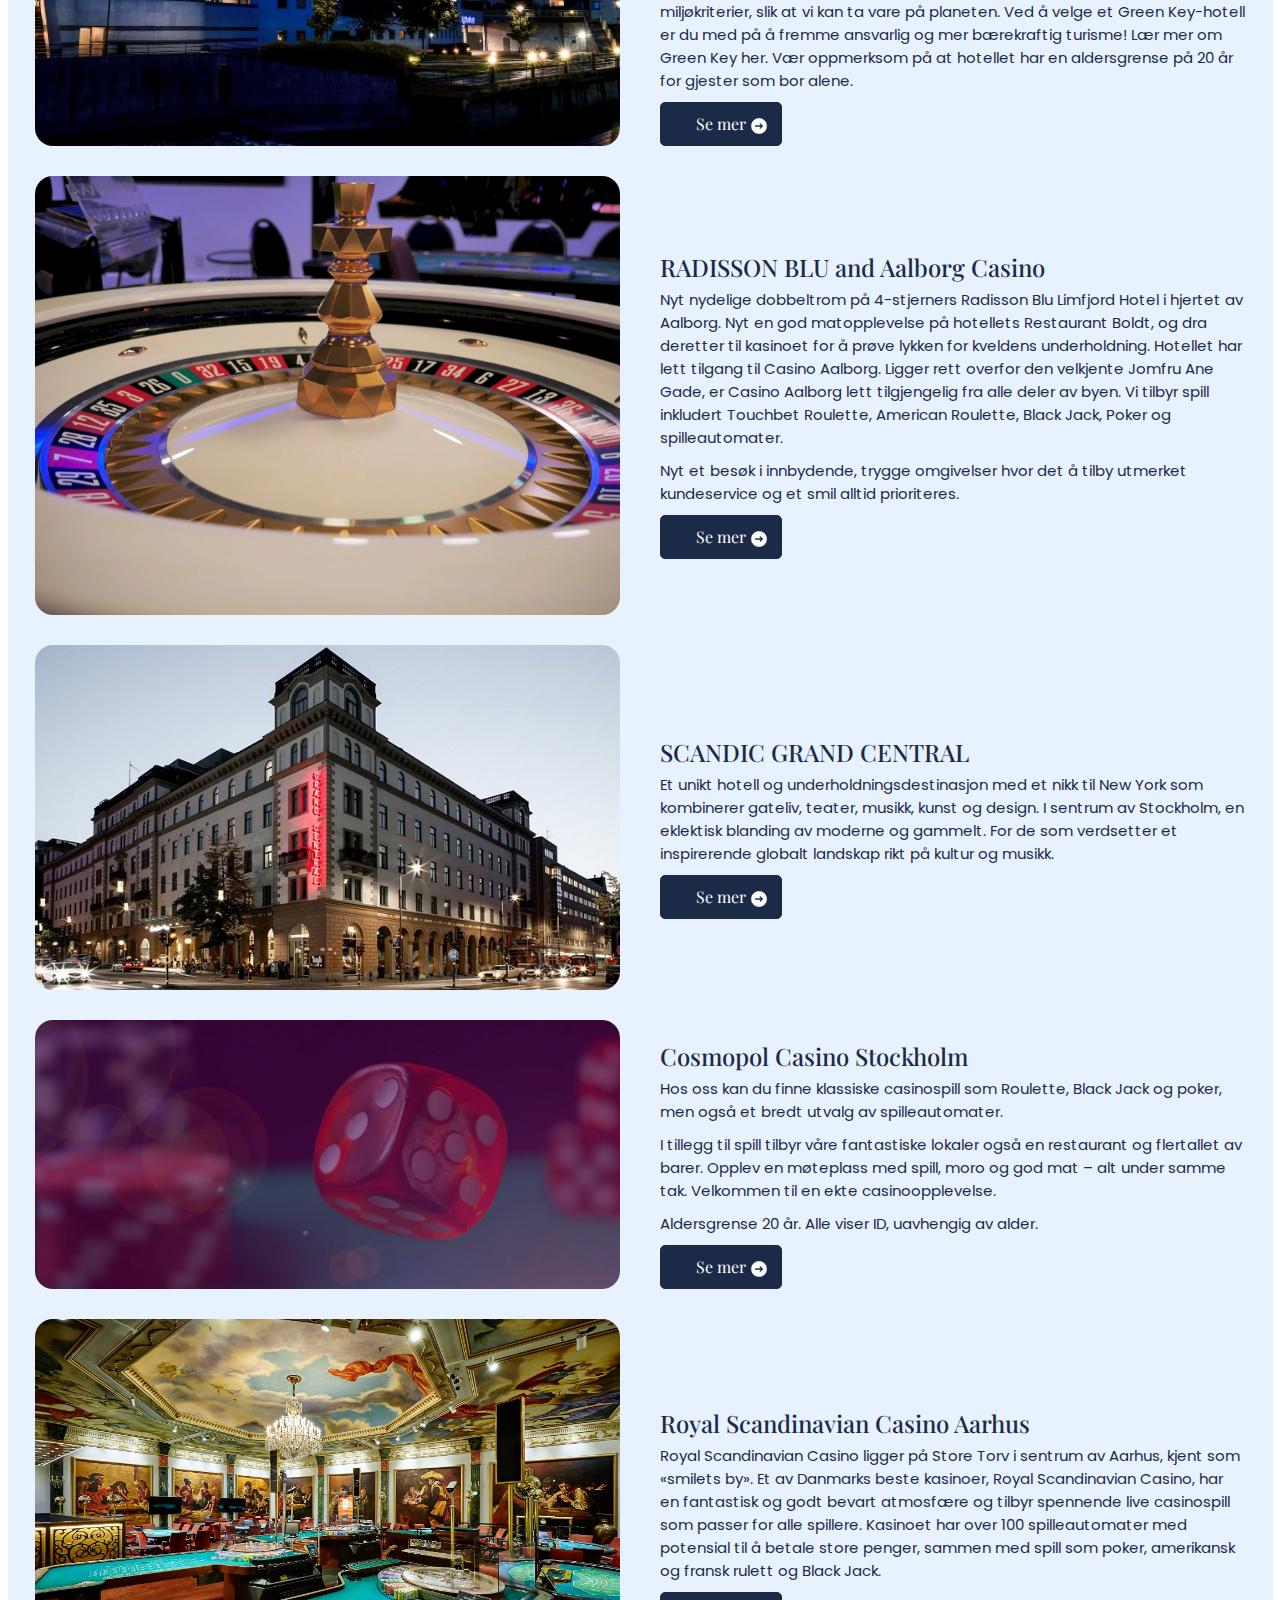
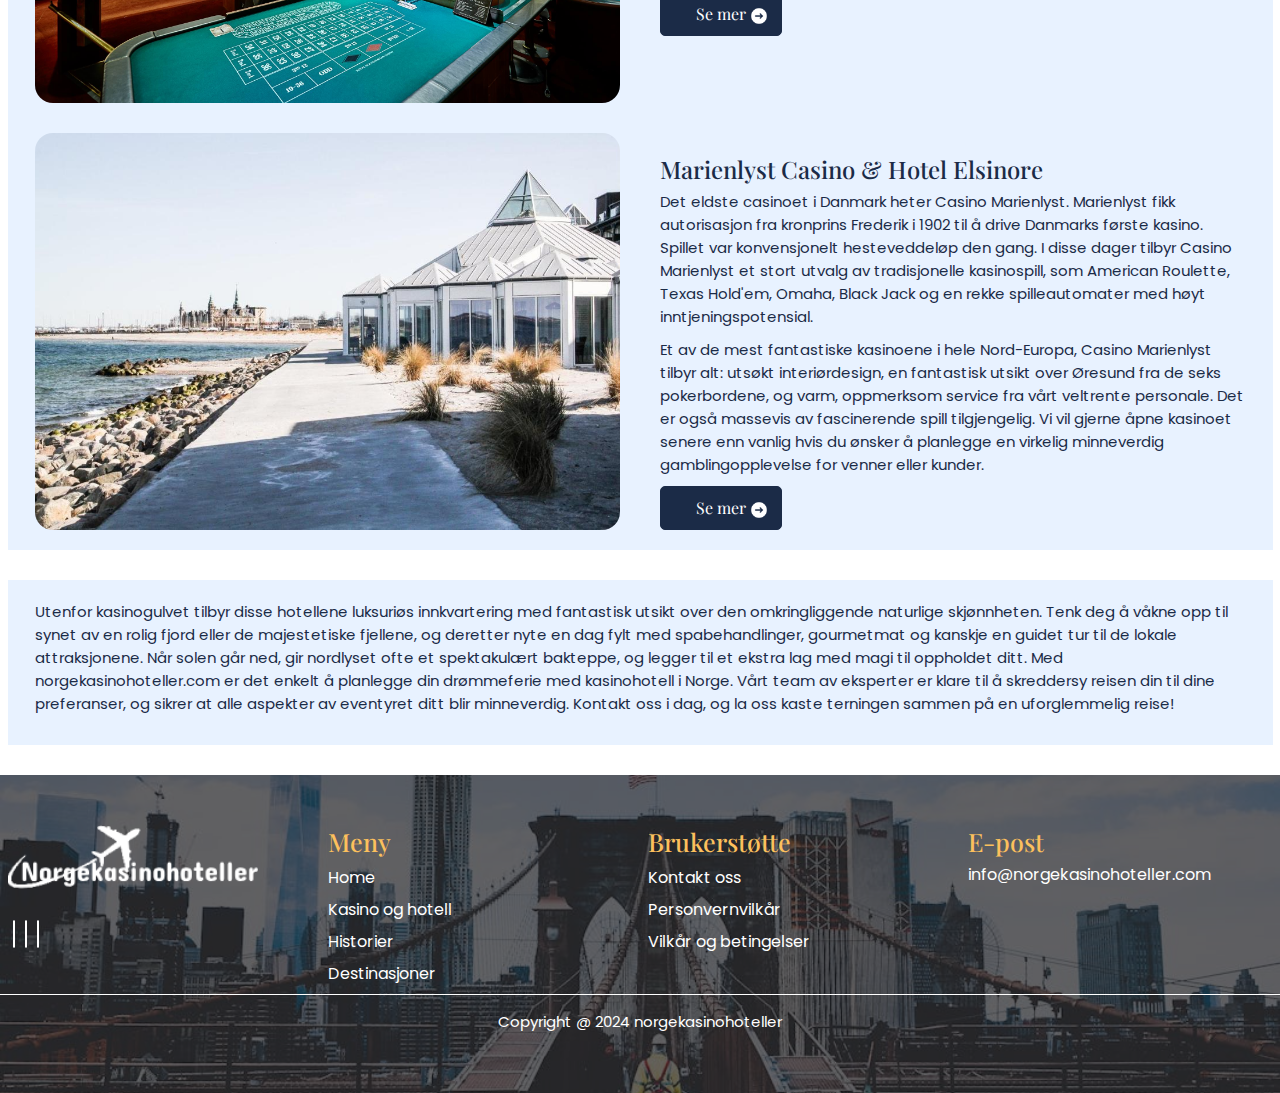
==== commit 66e904b5: "update" ====
--- a/casino-hotel.html
+++ b/casino-hotel.html
@@ -108,8 +108,8 @@
                 treningsstudio (inkludert) og en salong. Skarter av blant annet overnattingsstedets forfatning ble andre
                 reisende. </p>
               <div class="primary-btn">
-                <a href="https://www.strawberry.no/hotell/norge/sola/quality-airport-hotel-stavanger/?utm_campaign=gmb-listin g&utm_medium=organic&utm_source=google "
-                  target="_blank ">Se mer</a>
+                <a href="https://www.strawberry.no/hotell/norge/sola/quality-airport-hotel-stavanger/?utm_campaign=gmb-listing&utm_medium=organic&utm_source=google" target="_blank"
+                >Se mer</a>
               </div>
             </div>
 
@@ -137,8 +137,8 @@
                 Vær oppmerksom på at hotellet har en aldersgrense på 20 år for gjester som bor alene. </p>
 
               <div class="primary-btn">
-                <a href="https://www.radissonhotels.com/en-us/hotels/radisson-blu-oslo-nydalen?cid=a%3Ase+b%3Agmb+c%3 Aemea+i%3Alocal+e%3Ardb+d%3Anob+h%3ANOOSLNYL "
-                  target="_blank ">Se mer</a>
+                <a href="https://www.radissonhotels.com/en-us/hotels/radisson-blu-oslo-nydalen?cid=a%3Ase+b%3Agmb+c%3Aemea+i%3Alocal+e%3Ardb+d%3Anob+h%3ANOOSLNYL" target="_blank"
+                 >Se mer</a>
               </div>
             </div>
 
@@ -158,7 +158,7 @@
               <p>Nyt et besøk i innbydende, trygge omgivelser hvor det å tilby utmerket kundeservice og et smil alltid
                 prioriteres. </p>
               <div class="primary-btn">
-                <a href="https://casino-aalborg.dk/ " target="_blank ">Se mer</a>
+                <a href="https://casino-aalborg.dk/" target="_blank">Se mer</a>
               </div>
             </div>
 
@@ -176,8 +176,8 @@
               </p>
 
               <div class="primary-btn">
-                <a href="https://www.scandichotels.com/hotels/sweden/stockholm/scandic-grand-central 
-                " target="_blank ">Se mer</a>
+                <a href="https://www.scandichotels.com/hotels/sweden/stockholm/scandic-grand-central" target="_blank">Se
+                  mer</a>
               </div>
             </div>
 
@@ -197,9 +197,7 @@
               <p>Aldersgrense 20 år. Alle viser ID, uavhengig av alder.
               </p>
               <div class="primary-btn">
-                <a href="https://casinocosmopol.se/ 
- 
-                " target="_blank ">Se mer</a>
+                <a href="https://casinocosmopol.se/" target="_blank">Se mer</a>
               </div>
             </div>
 
@@ -218,8 +216,7 @@
                 Jack. </p>
 
               <div class="primary-btn">
-                <a href="https://hotelroyal.dk/facilities/?lang=en 
-                " target="_blank ">Se mer</a>
+                <a href="https://hotelroyal.dk/facilities/?langen" target="_blank">Se mer</a>
               </div>
             </div>
 
@@ -243,7 +240,7 @@
                 for venner eller kunder.
               </p>
               <div class="primary-btn">
-                <a href="https://casinomarienlyst.dk/#anchor-packages " target="_blank ">Se mer</a>
+                <a href="https://casinomarienlyst.dk/#anchor-packages" target="_blank">Se mer</a>
               </div>
             </div>
 
@@ -264,7 +261,6 @@
   </div>
   <!-- site casinohotel-card end -->
 
-
   <!-- site footer start -->
   <div class="footer">
     <div class="container">
@@ -312,6 +308,9 @@
           </div>
         </div>
       </div>
+      <div class="row">
+        <p class="copyrighttext pt-4">Copyright @ 2024 norgekasinohoteller</p>
+      </div>
     </div>
   </div>
   <!-- site footer end -->
--- a/css/style.css
+++ b/css/style.css
@@ -109,6 +109,11 @@
   font-weight: 500;
   font-family: "Playfair Display";
 }
+@media screen and (max-width: 992px) {
+  h3 {
+    font-size: 23px;
+  }
+}
 @media screen and (max-width: 575px) {
   h3 {
     font-size: 21px;
@@ -314,15 +319,22 @@
   color: #fff;
 }
 
+p.copyrighttext.pt-4 {
+  color: #fff;
+  text-align: center;
+  border-top: 1px solid;
+}
+
 .social-signals {
   padding: 25px 0;
+  cursor: pointer;
 }
 .social-signals i {
   color: #fff;
   font-size: 24px;
   text-align: center;
   line-height: 40px;
-  margin: 0 10px;
+  margin: 0 5px;
   border: 1px solid #fff;
   border-radius: 30px;
   height: 40px;
@@ -408,7 +420,7 @@
   padding: 40px 0;
 }
 .terms .content-wrap li {
-  font-size: 16px;
+  font-size: 15px;
   font-weight: 400;
   line-height: normal;
   color: #0C0B0B;
@@ -418,10 +430,10 @@
   color: #fcc05d;
   font-size: 25px;
   margin-bottom: 0;
+  font-weight: 600;
 }
 .content-wrap p {
   font-size: 15px;
-  padding-bottom: 15px;
 }
 
 /*privacy-policy end*/
@@ -530,7 +542,7 @@
 
 .casinohotel-main .row {
   background: rgba(64, 146, 255, 0.1215686275);
-  row-gap: 24px;
+  row-gap: 30px;
   padding: 20px;
   margin: 20px 0;
 }
@@ -644,8 +656,14 @@
   justify-content: center;
   height: 100%;
 }
-.culture-text p {
-  border-bottom: 1px solid #cfcbcb;
+.culture-text span {
+  color: #fcc05d;
+  margin-right: 10px;
+  font-weight: 500;
+  font-size: 17px;
+}
+.culture-content {
+  padding: 50px 0;
 }
 
 /*stories-css-end*/
@@ -658,6 +676,60 @@
   color: #fff;
 }
 
+.destinationcard {
+  padding-bottom: 50px;
+}
+.destinationcard h2 {
+  text-align: center;
+}
+
+.box.center {
+  display: flex;
+  flex-direction: column;
+  justify-content: center;
+  max-width: 500px;
+  margin: 0 auto;
+  margin-bottom: 25px;
+}
+
+.destinationcard .box {
+  position: relative;
+  box-shadow: 0 3px 10px rgba(0, 0, 0, 0.2);
+  padding: 20px;
+  height: 100%;
+}
+.destinationcard .box img {
+  height: 300px;
+  width: 100%;
+  object-fit: cover;
+  transition: all 0.3s ease;
+}
+.destinationcard .box img:hover {
+  opacity: 0.8;
+}
+
+.destinationcard .box .content-box {
+  transition: all 0.3s ease;
+  background-color: #fff;
+  margin: 0 auto;
+  border-radius: 8px;
+}
+.destinationcard .box .content-box h4 {
+  color: #fcc05d;
+  font-weight: 700;
+}
+.destinationcard .box .content-box p {
+  text-align: left;
+}
+.destinationcard .box .content-box span {
+  font-weight: 700;
+  font-size: 18px;
+}
+
+.col-sm-12.col-md-6.col-lg-6.outer {
+  margin-bottom: 25px;
+}
+
 /*destination-css-end*/
 
 
--- a/css/responsive.css
+++ b/css/responsive.css
@@ -108,6 +108,11 @@
   font-weight: 500;
   font-family: "Playfair Display";
 }
+@media screen and (max-width: 992px) {
+  h3 {
+    font-size: 23px;
+  }
+}
 @media screen and (max-width: 575px) {
   h3 {
     font-size: 21px;
@@ -144,6 +149,10 @@
   }
   .site-nav li {
     font-size: 15px;
+  }
+  .culture-picture img {
+    height: 720PX;
+    object-fit: cover;
   }
 }
 @media screen and (max-width: 991px) {
@@ -257,7 +266,7 @@
     display: block;
   }
   .bar-2 {
-    width: 30px;
+    width: 2.5rem;
   }
   .bd-header-top__meta span {
     display: block;
@@ -295,8 +304,25 @@
     place-items: center;
     width: 100%;
   }
+  .culture-text {
+    margin-top: 20px;
+  }
+  .culture-picture img {
+    height: 400px;
+  }
+  .footer-mails a,
+  .footer-mails i {
+    font-size: 12px;
+  }
 }
 @media screen and (max-width: 767px) {
+  .box.center {
+    display: unset;
+    max-width: 100%;
+    margin: 0 auto;
+    padding: 20px;
+    margin-bottom: 25px;
+  }
   img.img-fluid.aeroplane {
     left: 77%;
     top: 85%;
@@ -326,6 +352,9 @@
   .homecontent-para p {
     text-align: justify;
   }
+  .cuisine__part p {
+    font-size: 13px;
+  }
 }
 
 
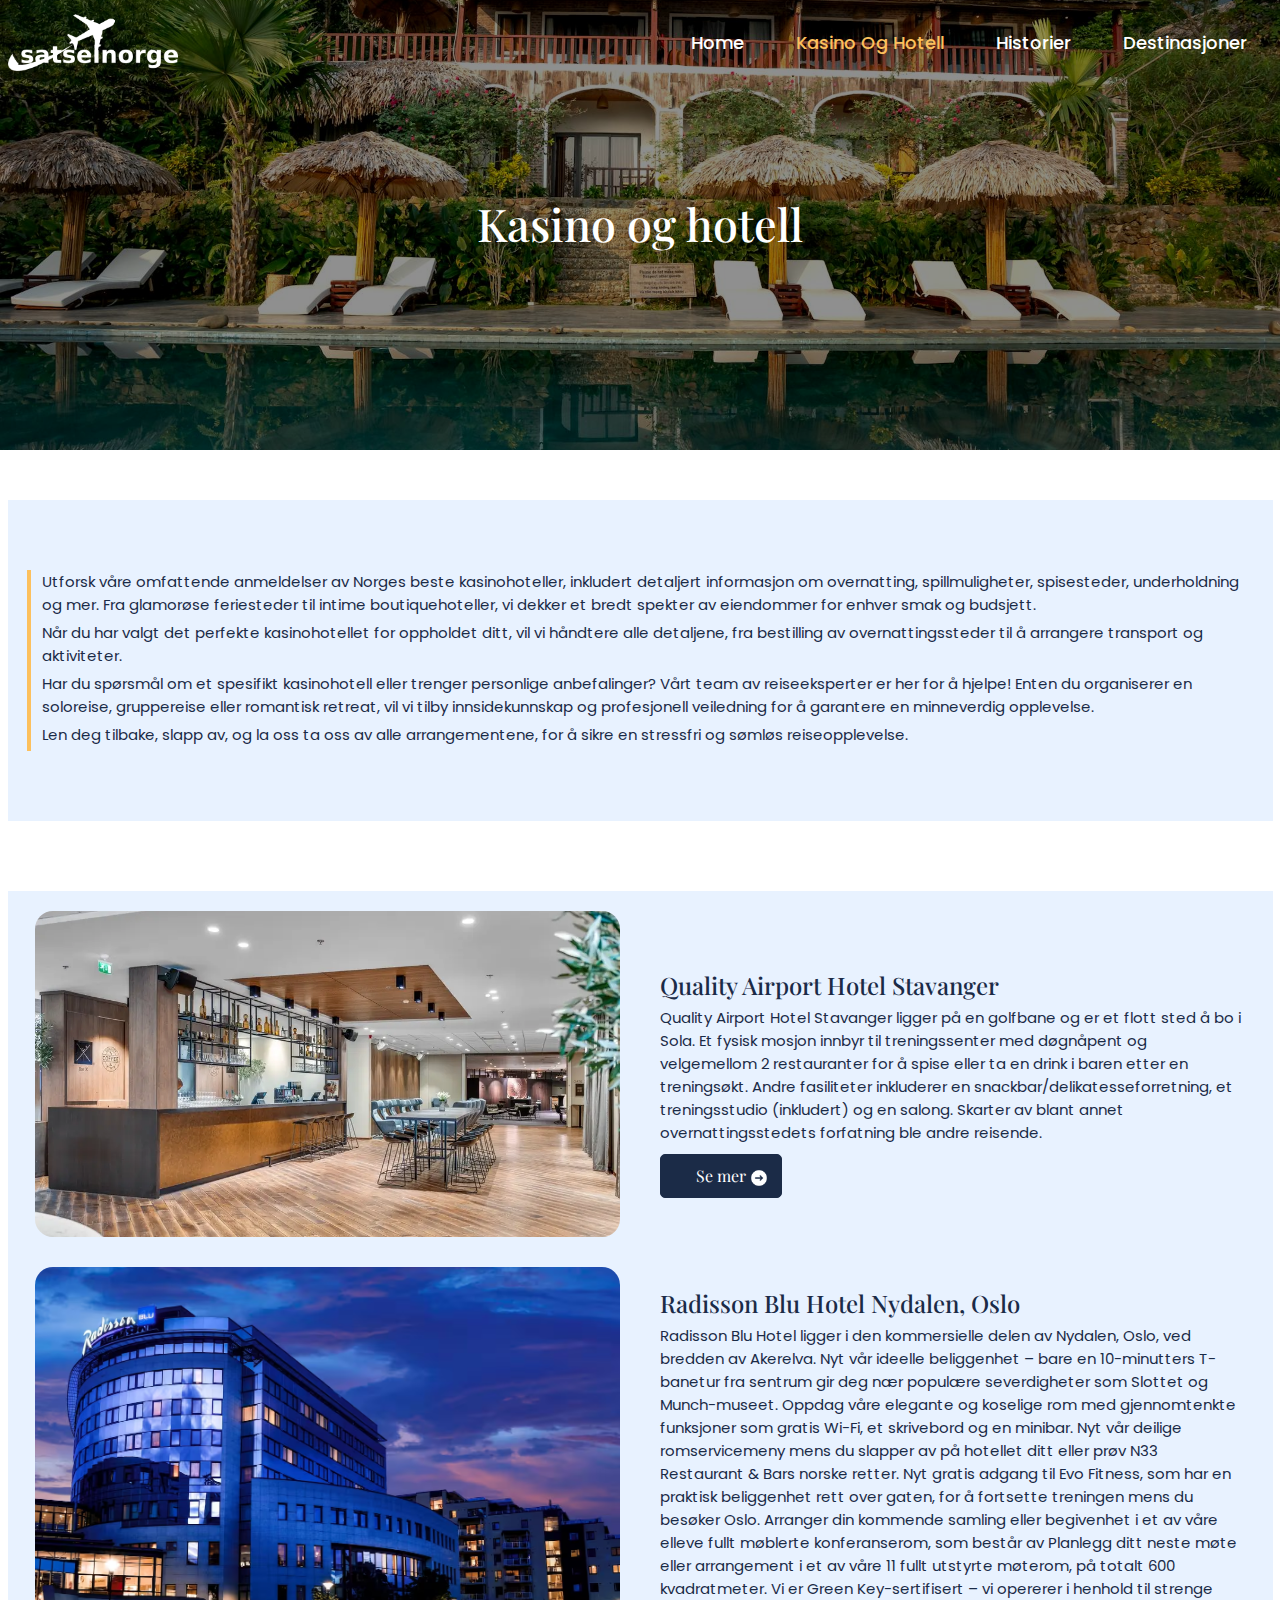
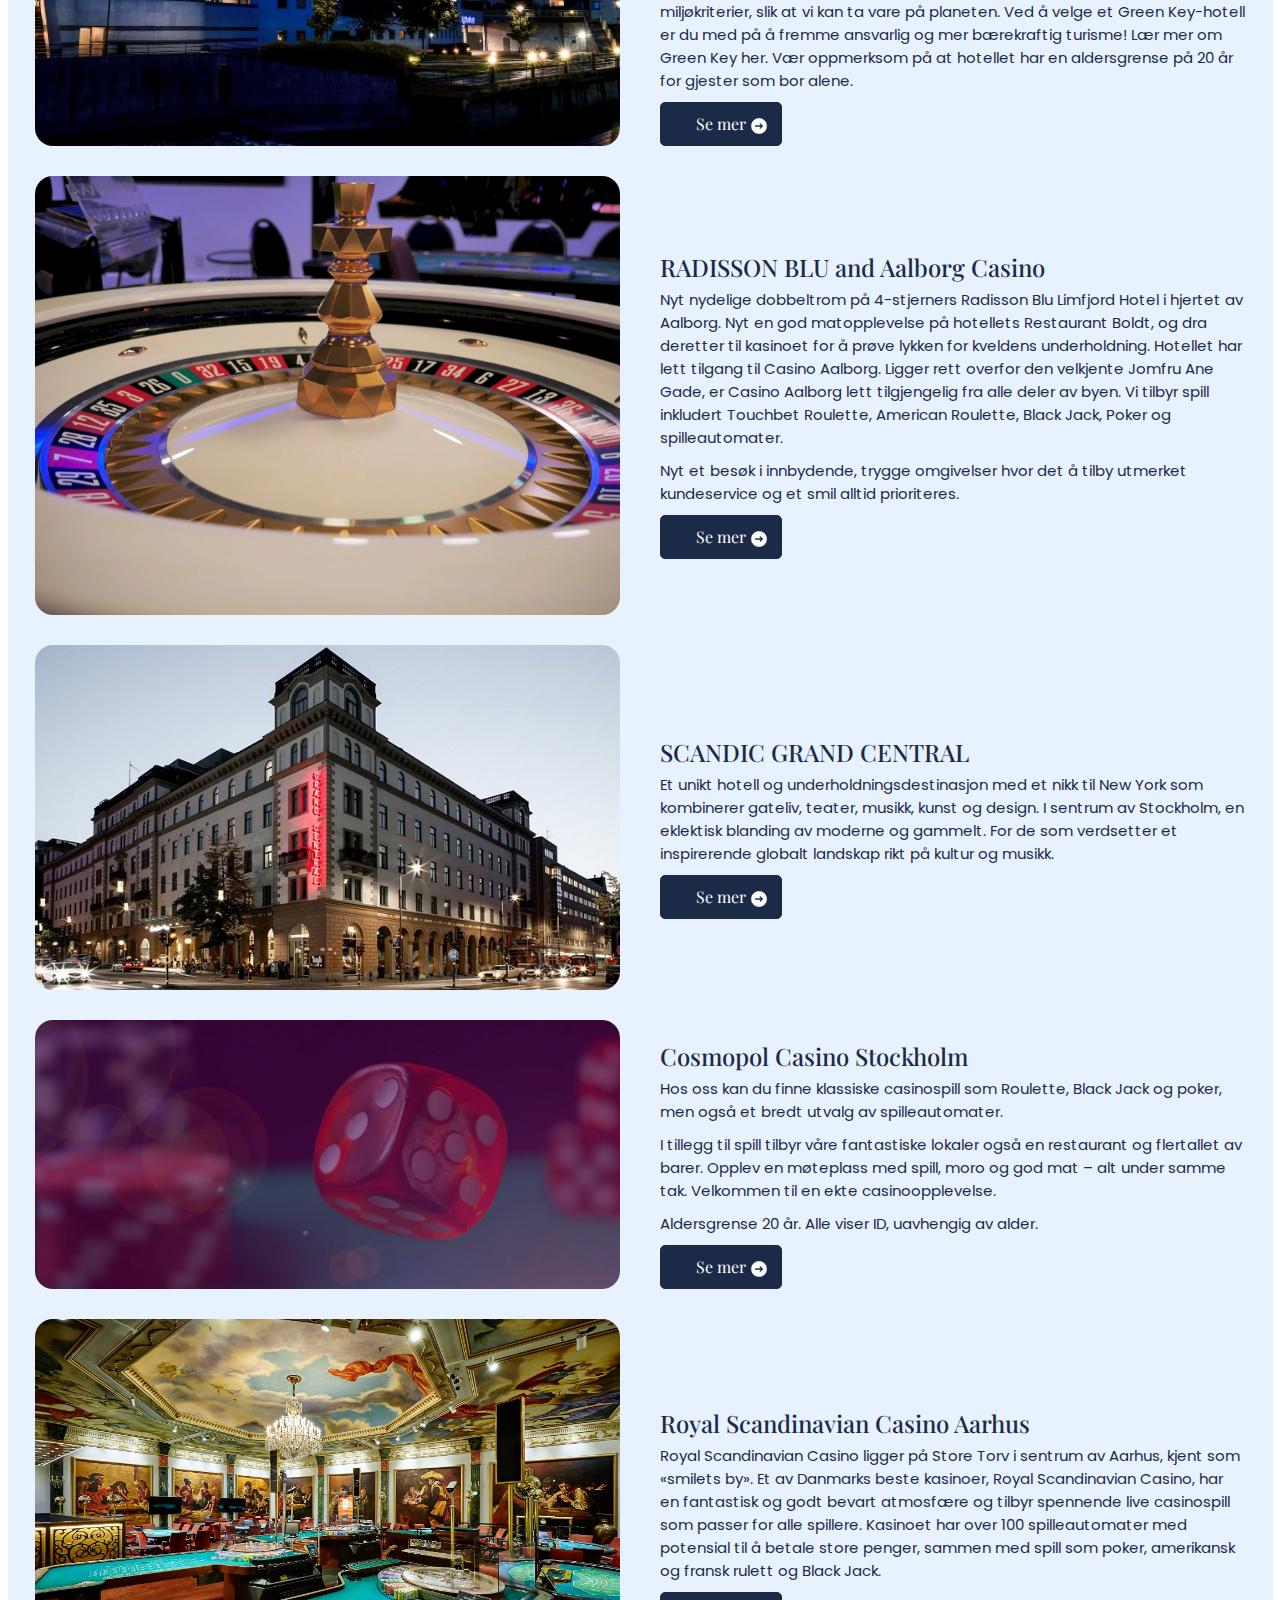
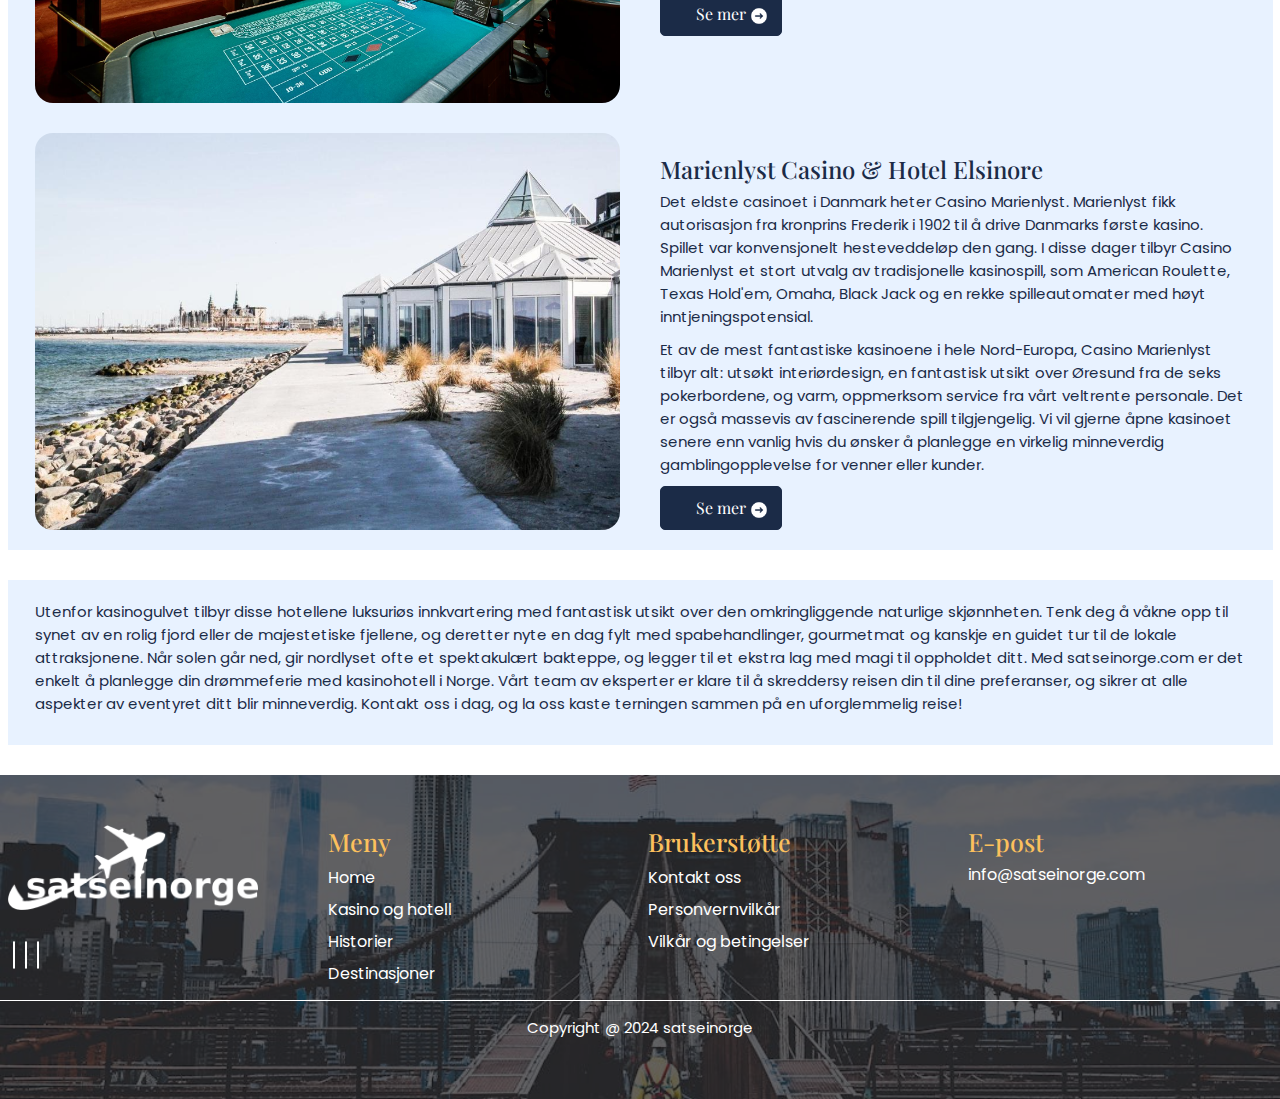
==== commit d42c9a14: "first commit" ====
--- a/casino-hotel.html
+++ b/casino-hotel.html
@@ -252,7 +252,7 @@
           omkringliggende naturlige skjønnheten. Tenk deg å våkne opp til synet av en rolig fjord eller de majestetiske
           fjellene, og deretter nyte en dag fylt med spabehandlinger, gourmetmat og kanskje en guidet tur til de lokale
           attraksjonene. Når solen går ned, gir nordlyset ofte et spektakulært bakteppe, og legger til et ekstra lag med
-          magi til oppholdet ditt. Med norgekasinohoteller.com er det enkelt å planlegge din drømmeferie med
+          magi til oppholdet ditt. Med satseinorge.com er det enkelt å planlegge din drømmeferie med
           kasinohotell i Norge. Vårt team av eksperter er klare til å skreddersy reisen din til dine preferanser, og
           sikrer at alle aspekter av eventyret ditt blir minneverdig. Kontakt oss i dag, og la oss kaste terningen
           sammen på en uforglemmelig reise! </p>
@@ -301,15 +301,15 @@
             <h3>E-post</h3>
             <div class="footer-mails">
               <div class="mails-names">
-                <i aria-hidden="true" class="fas fa-envelope"></i><a href="mailto:norgekasinohoteller.com">
-                  info@norgekasinohoteller.com</a>
-              </div>
-            </div>
-          </div>
-        </div>
-      </div>
-      <div class="row">
-        <p class="copyrighttext pt-4">Copyright @ 2024 norgekasinohoteller</p>
+                <i aria-hidden="true" class="fas fa-envelope"></i><a href="mailto:satseinorge.com">
+                  info@satseinorge.com</a>
+              </div>
+            </div>
+          </div>
+        </div>
+      </div>
+      <div class="row">
+        <p class="copyrighttext pt-4">Copyright @ 2024 satseinorge</p>
       </div>
     </div>
   </div>
--- a/css/style.css
+++ b/css/style.css
@@ -203,7 +203,7 @@
 
 .site-logo img {
   width: 100%;
-  max-width: 300px;
+  max-width: 170px;
 }
 
 img.sticklogo {
